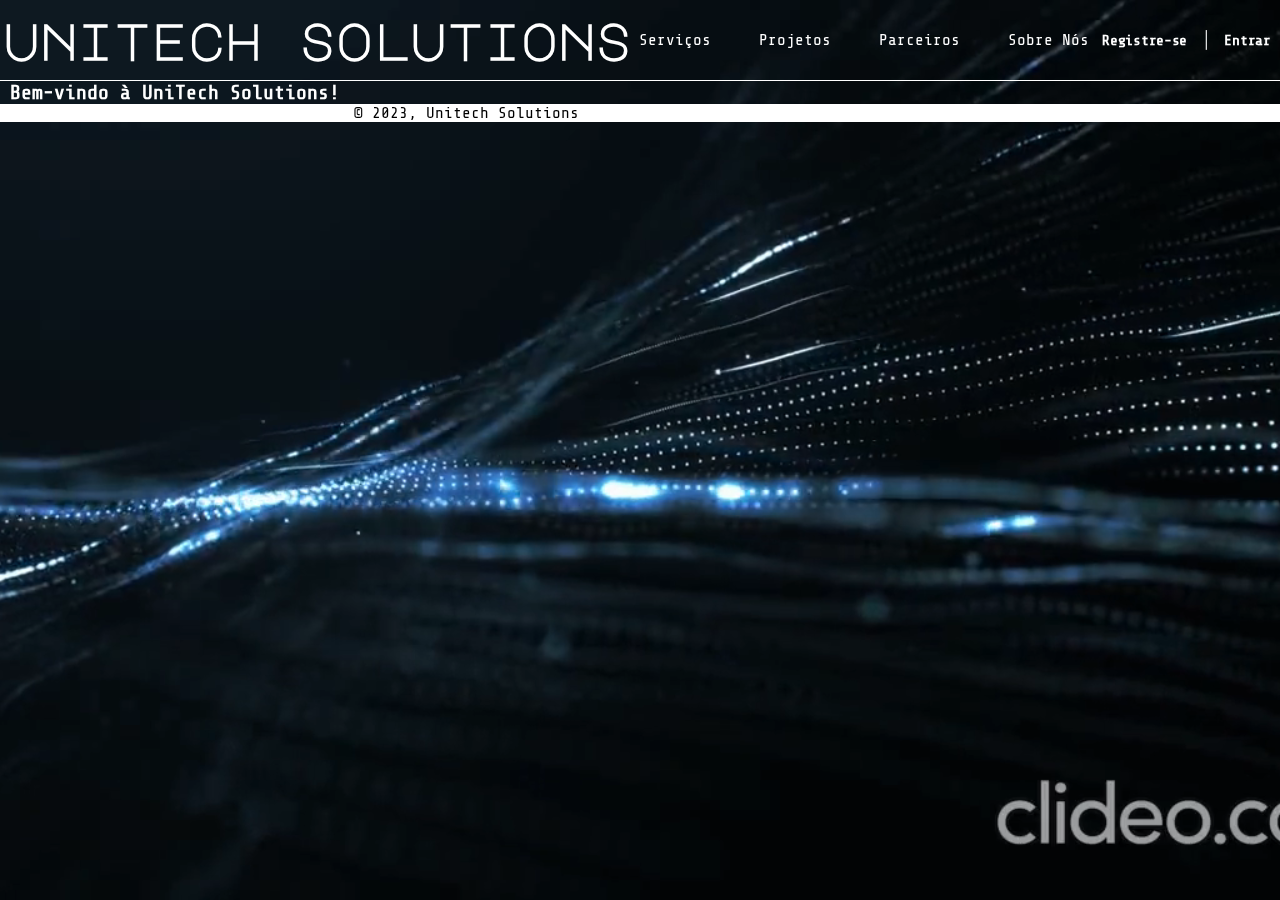
==== index.html @ cce6c794 ".." ====
<!DOCTYPE html>
<html lang="en">
<head>
    <meta charset="UTF-8">
    <meta http-equiv="X-UA-Compatible" content="IE=edge">
    <meta name="viewport" content="width=device-width, initial-scale=1.0">
    <title>Document</title>
    <link rel="stylesheet" href="css/index.css">
    <link rel="stylesheet" href="https://cdnjs.cloudflare.com/ajax/libs/font-awesome/6.4.0/css/all.min.css" integrity="sha512-iecdLmaskl7CVkqkXNQ/ZH/XLlvWZOJyj7Yy7tcenmpD1ypASozpmT/E0iPtmFIB46ZmdtAc9eNBvH0H/ZpiBw==" crossorigin="anonymous" referrerpolicy="no-referrer" />
</head>
<body>
    <header>
        <h1 id="slogan">unitech solutions</h1>
        <nav id="navegation">
            <ul>
                <li><a href="" class="contato">Serviços</a></li>
                <li><a href="" class="contato">Projetos</a></li>
                <li><a href="" class="contato">Parceiros</a></li>
                <li><a href="" class="contato">Sobre Nós</a></li>
            </ul>
        </nav>
        <div class="top-section-right">
            <div class="top-section-right-border-btn"><button class="btn registro" type="submit">Registre-se</button></div>
            <div class="top-section-right-btn-entrar"><button class="btn entrar" type="submit"> Entrar</button></div>
        </div>
    </header>
    <video autoplay loop muted poster="img/import-615163540096e168968110-fppreview-3_NVdrGecK.mp4">
        <source src="img/import-615163540096e168968110-fppreview-3_NVdrGecK.mp4" type="video/mp4">
    </video>
    <div id="intro">
        <section>
        <section id="textdescrition">
            <h1>Bem-vindo à UniTech Solutions!</h1>           
        </section>
    </div>


    <main>
        <section>
            <div>
            </div>
        </section>
    </main>



    <!-- footerrr -->
    <footer>
        <div class="bottom-section">
            <div class="bottom-section-left">
                <p>&copy; 2023, Unitech Solutions</p>
            </div>
            <div class="bottom-section-right">
                <ul class="bottom-section-right-icons">
                    <li><a href="#"><i class="fa-brands fa-instagram"></i></a></li>
                    <li><a href="#"><i class="fa-brands fa-twitter"></i></a></li>
                    <li><a href="#"><i class="fa-brands fa-facebook"></i></a></li>
                </ul>
            </div>
        </div>
    </footer>
</body>
</html>
---- css/index.css ----
@import url('https://fonts.googleapis.com/css2?family=Epilogue:wght@400;800&family=Share+Tech+Mono&display=swap');
@import url('https://fonts.googleapis.com/css2?family=Major+Mono+Display&display=swap');

*{
    margin: 0;
    padding: 0;
    box-sizing: border-box;
}
:root{
font-family: 'Share Tech Mono', monospace;
}
body {
    color: white;
    background: fixed;
    background-color: #240d56;
}
header {
    height: 9vh;
    background-color:#fafafa00;
    display: flex;
    align-items: center;
    justify-content: space-around;
    border-bottom: 1px solid white ;
}
video {
    position: fixed;
    top: 0;
    left: 0;
    width: 100%;
    height: 100%;
    object-fit: cover;
    z-index: -1;
}  
#navegation ul {
    list-style: none;
    display: flex;
    column-gap: 3rem;
}
#navegation a {
    color: white;
    text-decoration: none;
}
#navegation a:hover{
    border-bottom: white solid 1px;
    
}
.top-section-right,.top-section-right-btn-entrar > .btn,.top-section-right > .top-section-right-border-btn > .btn {
    font-family: 'Share Tech Mono', monospace;
    font-weight: 600;
    padding: 7px;
    color: white;
    background-color: #fafafa00;
    border-radius: 0.7rem;
    border: none;
    transition: 0.5s;
}
.top-section-right > .top-section-right-btn-entrar{
    display: inline;
}
.top-section-right > .top-section-right-border-btn{
    display: inline;
    padding-right: 10px;
    border-right: white solid 1px;
}
.top-section-right > .entrar{
    margin-left: .4rem;
}
.top-section-right, .top-section-right-btn-entrar > .btn:hover,.top-section-right > .top-section-right-border-btn > .btn:hover{
    cursor: pointer;
    scale: 1.1;
}
.top-section-right-btn-entrar > .btn:hover,.top-section-right-border-btn > .btn:hover{
    color: white;
    border: white solid 1px;
}
#intro {
    display: flex;
}
#textdescrition h1{
    color: white;
    font-size: 10px;
    margin-left: 10px;
    font-size: 20px;
}
#slogan {
    color: white;
    font-size: 50px;
    font-family: 'Major Mono Display', monospace;
}

/*
    footer
*/

footer{
    background-color: white;
    color: black;
}
.bottom-section {
    display: flex;
    justify-content: space-between;
    align-items: center;
    margin: 0 30px 0 30px;
}
.bottom-section-left, .bottom-section-right{
    width: 45%;
}
.bottom-section-left{
    display: flex;
    justify-content: flex-end;
}
.bottom-section-right{
    display: flex;
    justify-content: flex-start;
}
.bottom-section-right-icons {
    list-style: none;
    font-size: 1.45rem;
    display: flex;
    column-gap: 1rem
}
.bottom-section-right-icons a {
    color: black;
    text-decoration: none;
}
.fa-brands{
    transition: 0.2s;
}
.fa-brands:hover{
    scale: 1.1;
}
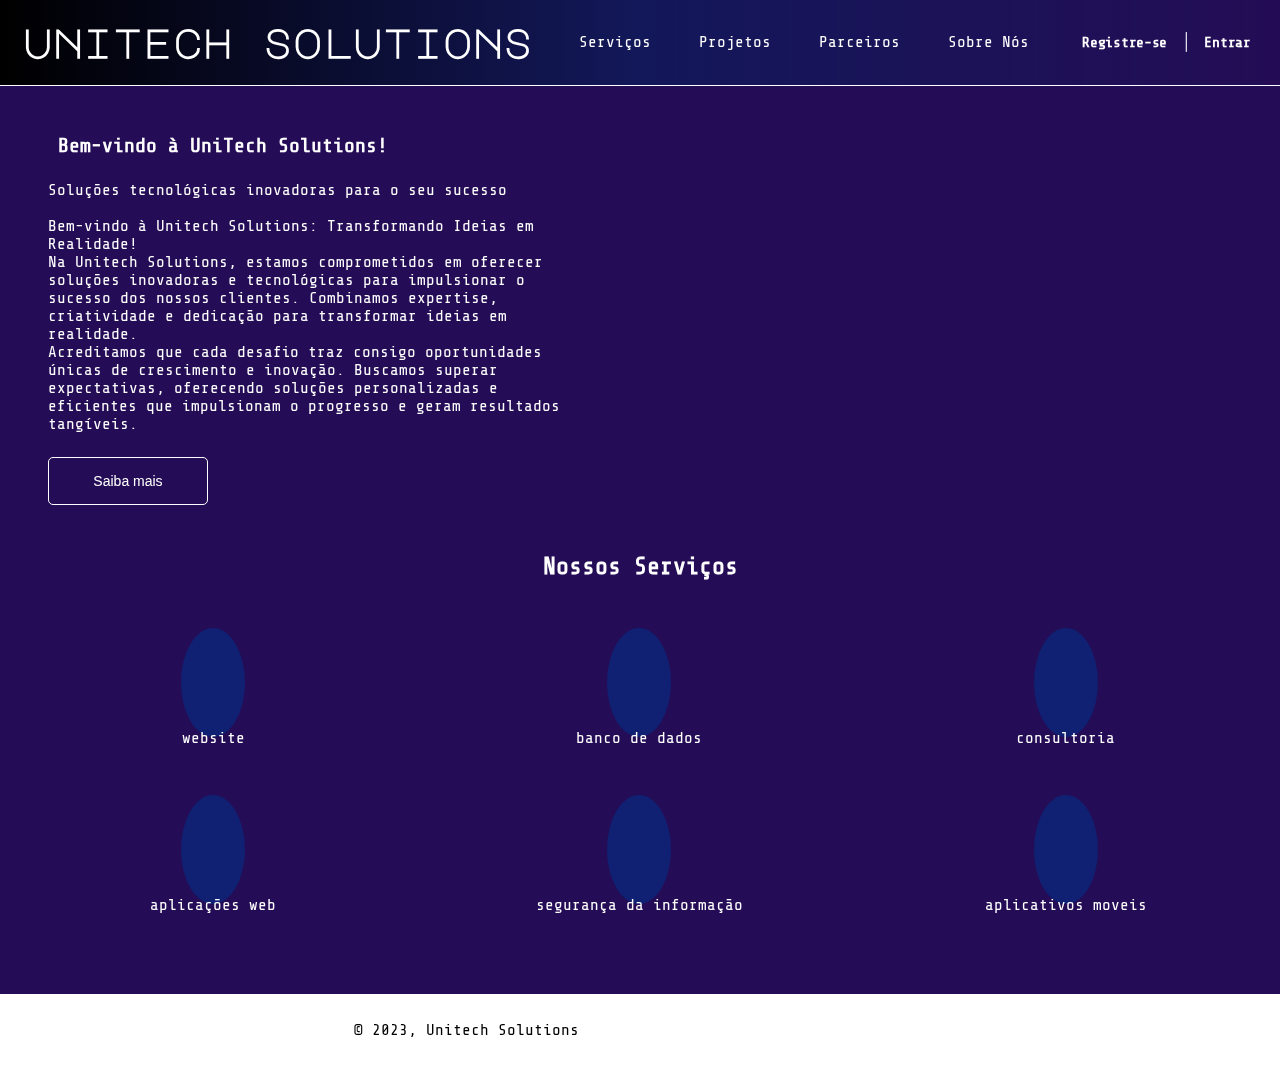
==== commit cbadb1f9: "ajustando coisas" ====
--- a/index.html
+++ b/index.html
@@ -24,26 +24,40 @@
             <div class="top-section-right-btn-entrar"><button class="btn entrar" type="submit"> Entrar</button></div>
         </div>
     </header>
-    <video autoplay loop muted poster="img/import-615163540096e168968110-fppreview-3_NVdrGecK.mp4">
-        <source src="img/import-615163540096e168968110-fppreview-3_NVdrGecK.mp4" type="video/mp4">
+    <video autoplay loop muted poster="img/Vídeo sem título ‐ Feito com o Clipchamp.mp4">
+        <source src="img/Vídeo sem título ‐ Feito com o Clipchamp.mp4" type="video/mp4">
     </video>
     <div id="intro">
         <section>
         <section id="textdescrition">
-            <h1>Bem-vindo à UniTech Solutions!</h1>           
+            <h1>Bem-vindo à UniTech Solutions!</h1>  
+            <p>Soluções tecnológicas inovadoras para o seu sucesso</p>
+            <br>
+            <p>
+                Bem-vindo à Unitech Solutions: Transformando Ideias em Realidade!
+                <br>
+                Na Unitech Solutions, estamos comprometidos em                  oferecer soluções inovadoras e tecnológicas para                  impulsionar o sucesso dos nossos clientes.                  Combinamos expertise, criatividade e dedicação para                  transformar ideias em realidade.
+                <br>
+                Acreditamos que cada desafio traz consigo oportunidades únicas de crescimento e inovação. Buscamos superar expectativas, oferecendo soluções personalizadas e eficientes que impulsionam o progresso e geram resultados tangíveis.
+            </p> 
+            <button id="button-saiba-mais" type="submit" action="serviços.html">
+                Saiba mais
+            </button>
         </section>
     </div>
-
-
-    <main>
-        <section>
-            <div>
-            </div>
-        </section>
-    </main>
-
-
-
+    <div id="services">
+        <h2>Nossos Serviços</h2>
+        <div class="icones">
+            <section class="icons-services"><i class="fa-solid fa-window-maximize"></i><p>website</p></section>
+            <section class="icons-services"><i class="fa-solid fa-database"></i><p>banco de dados</p></section>
+            <section class="icons-services"><i class="fa-solid fa-lightbulb"></i> <p>consultoria</p></section>
+        </div>
+        <div class="icones">
+            <section class="icons-services"><i class="fa-solid fa-gears"></i><p>aplicações web</p></section>
+            <section class="icons-services"><i class="fa-solid fa-shield"></i> <p>segurança da informação</p></section>
+            <section class="icons-services"><i class="fa-solid fa-mobile-screen-button"></i> <p>aplicativos moveis</p></section>
+        </div>
+    </div>
     <!-- footerrr -->
     <footer>
         <div class="bottom-section">
--- a/css/index.css
+++ b/css/index.css
@@ -14,22 +14,14 @@
     background: fixed;
     background-color: #240d56;
 }
+/* NAVEGATION */
 header {
-    height: 9vh;
-    background-color:#fafafa00;
+    height: 9.5vh;
+    background: linear-gradient(to right, #000000, #13185a,#ffffff00 );
     display: flex;
     align-items: center;
     justify-content: space-around;
     border-bottom: 1px solid white ;
-}
-video {
-    position: fixed;
-    top: 0;
-    left: 0;
-    width: 100%;
-    height: 100%;
-    object-fit: cover;
-    z-index: -1;
 }  
 #navegation ul {
     list-style: none;
@@ -44,6 +36,24 @@
     border-bottom: white solid 1px;
     
 }
+#slogan {
+    color: white;
+    font-size: 40px;
+    font-family: 'Major Mono Display', monospace;
+}
+/* VIDEO */
+video {
+    position: fixed;
+    top: 0;
+    left: 0;
+    width: 100%;
+    height: 100%;
+    object-fit: cover;
+    z-index: -1;
+}
+
+/* Botões de login / registro */
+
 .top-section-right,.top-section-right-btn-entrar > .btn,.top-section-right > .top-section-right-border-btn > .btn {
     font-family: 'Share Tech Mono', monospace;
     font-weight: 600;
@@ -63,7 +73,7 @@
     border-right: white solid 1px;
 }
 .top-section-right > .entrar{
-    margin-left: .4rem;
+    margin-left: 4rem;
 }
 .top-section-right, .top-section-right-btn-entrar > .btn:hover,.top-section-right > .top-section-right-border-btn > .btn:hover{
     cursor: pointer;
@@ -73,21 +83,59 @@
     color: white;
     border: white solid 1px;
 }
+
+/* INTRO */
 #intro {
     display: flex;
+}
+#textdescrition {
+    width: 40%;
+    margin: 3rem;
 }
 #textdescrition h1{
     color: white;
     font-size: 10px;
     margin-left: 10px;
     font-size: 20px;
+    margin-bottom: 1.5rem;
 }
-#slogan {
+#button-saiba-mais{
+    margin-top: 1.5rem;
+    background-color: #ffffff00;
     color: white;
-    font-size: 50px;
-    font-family: 'Major Mono Display', monospace;
+    height: 3rem;
+    width: 10rem;
+    font-size: 14px;
+    border: solid 1.5px white;
+    border-radius: 5px;
+    text-decoration: none;
 }
-
+/* SERVICES */
+#services{
+    display: flex;
+    flex-direction: column;
+}
+#services h2{
+    text-align: center;
+    margin-bottom: 5rem;
+}
+.icones {
+    display: flex;
+    text-align: center;
+    margin-bottom: 5rem;
+}
+.icones p{
+    margin-top: 1.5rem;
+}
+.icons-services{
+    width: 33.3%;
+}
+.fa-solid {
+    background-color: rgb(16, 32, 114);
+    font-size: 40px;
+    padding: 2rem;
+    border-radius: 100%;
+}
 /*
     footer
 */
@@ -98,6 +146,7 @@
 }
 .bottom-section {
     display: flex;
+    height: 4.5rem;
     justify-content: space-between;
     align-items: center;
     margin: 0 30px 0 30px;
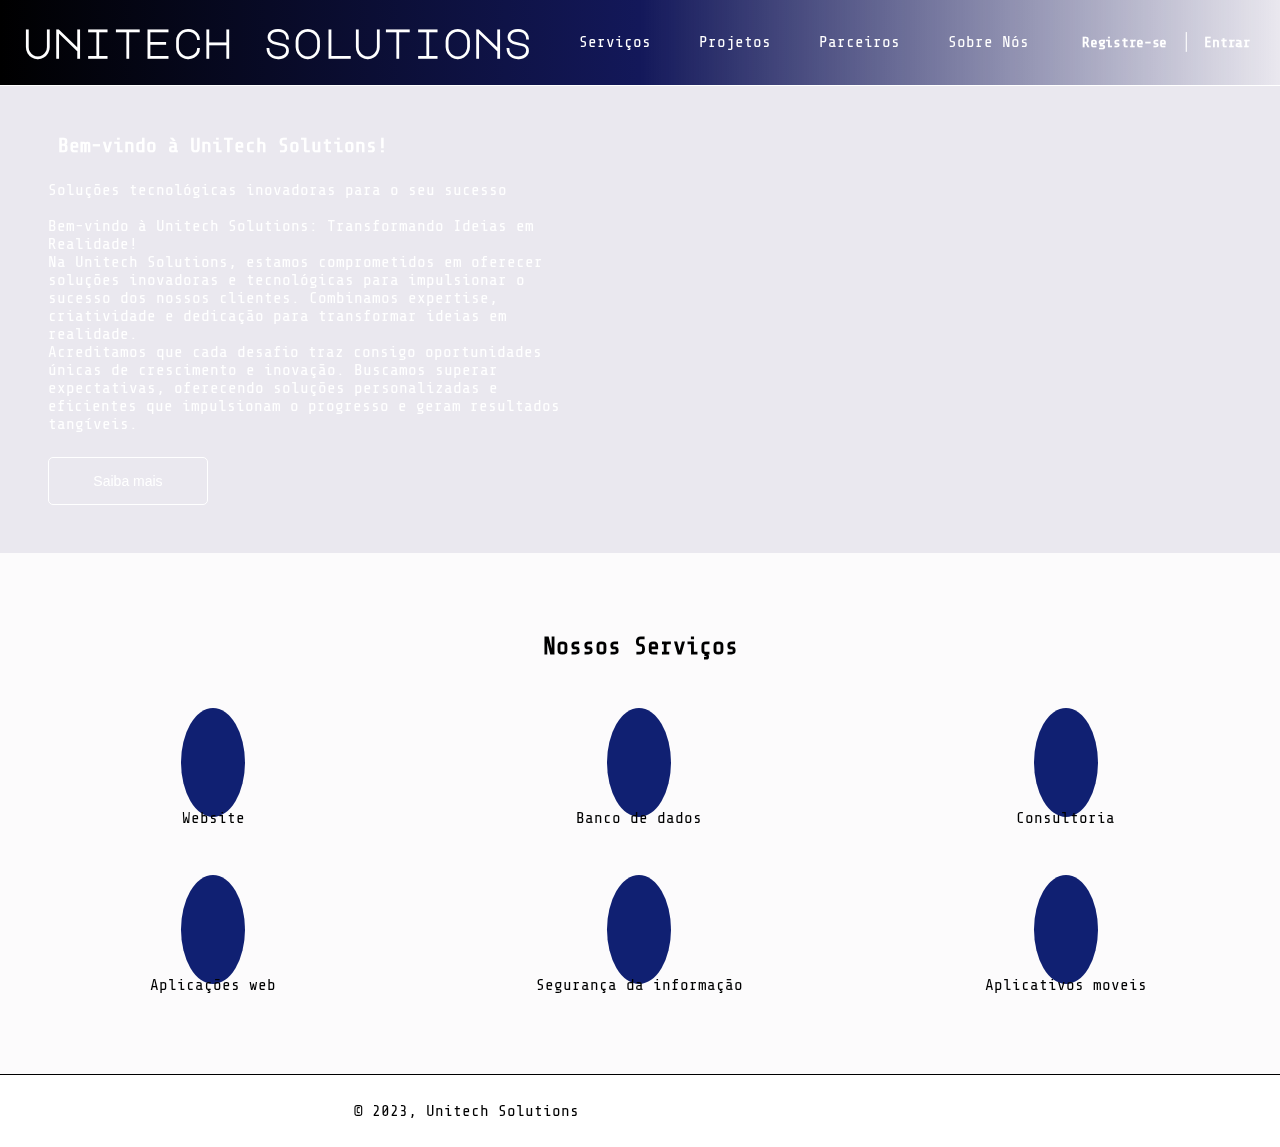
==== commit f1de68cf: "mexendo no site" ====
--- a/index.html
+++ b/index.html
@@ -48,14 +48,14 @@
     <div id="services">
         <h2>Nossos Serviços</h2>
         <div class="icones">
-            <section class="icons-services"><i class="fa-solid fa-window-maximize"></i><p>website</p></section>
-            <section class="icons-services"><i class="fa-solid fa-database"></i><p>banco de dados</p></section>
-            <section class="icons-services"><i class="fa-solid fa-lightbulb"></i> <p>consultoria</p></section>
+            <section class="icons-services"><i class="fa-solid fa-window-maximize"></i><p>Website</p></section>
+            <section class="icons-services"><i class="fa-solid fa-database"></i><p>Banco de dados</p></section>
+            <section class="icons-services"><i class="fa-solid fa-lightbulb"></i> <p>Consultoria</p></section>
         </div>
         <div class="icones">
-            <section class="icons-services"><i class="fa-solid fa-gears"></i><p>aplicações web</p></section>
-            <section class="icons-services"><i class="fa-solid fa-shield"></i> <p>segurança da informação</p></section>
-            <section class="icons-services"><i class="fa-solid fa-mobile-screen-button"></i> <p>aplicativos moveis</p></section>
+            <section class="icons-services"><i class="fa-solid fa-gears"></i><p>Aplicações web</p></section>
+            <section class="icons-services"><i class="fa-solid fa-shield"></i> <p>Segurança da informação</p></section>
+            <section class="icons-services"><i class="fa-solid fa-mobile-screen-button"></i> <p>Aplicativos moveis</p></section>
         </div>
     </div>
     <!-- footerrr -->
--- a/css/index.css
+++ b/css/index.css
@@ -11,8 +11,7 @@
 }
 body {
     color: white;
-    background: fixed;
-    background-color: #240d56;
+    background-color: #eae8ef;
 }
 /* NAVEGATION */
 header {
@@ -87,6 +86,7 @@
 /* INTRO */
 #intro {
     display: flex;
+    background: fixed;
 }
 #textdescrition {
     width: 40%;
@@ -114,10 +114,12 @@
 #services{
     display: flex;
     flex-direction: column;
+    background-color: #ffffffd2;
+    color: #000000;
 }
 #services h2{
     text-align: center;
-    margin-bottom: 5rem;
+    margin: 5rem;
 }
 .icones {
     display: flex;
@@ -135,6 +137,7 @@
     font-size: 40px;
     padding: 2rem;
     border-radius: 100%;
+    color: white;
 }
 /*
     footer
@@ -143,6 +146,7 @@
 footer{
     background-color: white;
     color: black;
+    border-top: solid black 1px;
 }
 .bottom-section {
     display: flex;
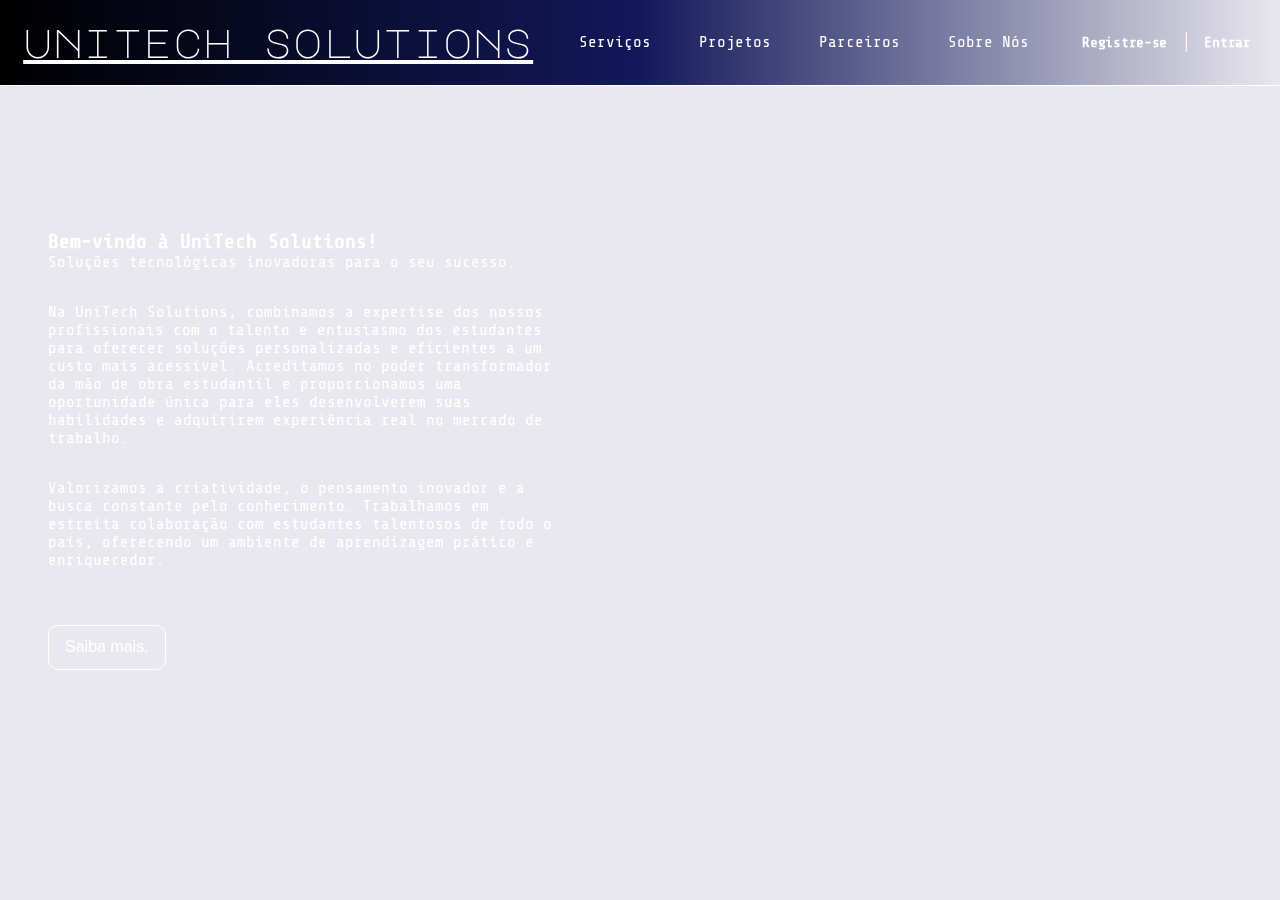
==== commit c221b645: "Update index.html" ====
--- a/index.html
+++ b/index.html
@@ -10,10 +10,10 @@
 </head>
 <body>
     <header>
-        <h1 id="slogan">unitech solutions</h1>
+        <a href="index.html" id="slogan">unitech solutions</a>
         <nav id="navegation">
             <ul>
-                <li><a href="" class="contato">Serviços</a></li>
+                <li><a href="serviços.html" class="contato">Serviços</a></li>
                 <li><a href="" class="contato">Projetos</a></li>
                 <li><a href="" class="contato">Parceiros</a></li>
                 <li><a href="" class="contato">Sobre Nós</a></li>
@@ -30,48 +30,17 @@
     <div id="intro">
         <section>
         <section id="textdescrition">
-            <h1>Bem-vindo à UniTech Solutions!</h1>  
-            <p>Soluções tecnológicas inovadoras para o seu sucesso</p>
-            <br>
-            <p>
-                Bem-vindo à Unitech Solutions: Transformando Ideias em Realidade!
-                <br>
-                Na Unitech Solutions, estamos comprometidos em                  oferecer soluções inovadoras e tecnológicas para                  impulsionar o sucesso dos nossos clientes.                  Combinamos expertise, criatividade e dedicação para                  transformar ideias em realidade.
-                <br>
-                Acreditamos que cada desafio traz consigo oportunidades únicas de crescimento e inovação. Buscamos superar expectativas, oferecendo soluções personalizadas e eficientes que impulsionam o progresso e geram resultados tangíveis.
-            </p> 
-            <button id="button-saiba-mais" type="submit" action="serviços.html">
-                Saiba mais
-            </button>
+             <h1>Bem-vindo à UniTech Solutions!</h1>
+             <p id="textslogan">Soluções tecnológicas inovadoras para o seu sucesso.</p>
+            
+             <p>Na UniTech Solutions, combinamos a expertise dos nossos profissionais com o talento e entusiasmo dos estudantes para oferecer  soluções personalizadas e eficientes a um custo mais acessível. Acreditamos no poder transformador da mão de obra  estudantil e proporcionamos uma oportunidade única para eles desenvolverem suas habilidades e adquirirem experiência real  no mercado de trabalho.</p>
+            
+             <p>Valorizamos a criatividade, o pensamento inovador e a busca constante pelo conhecimento. Trabalhamos em estreita colaboração com estudantes talentosos de todo o país, oferecendo um ambiente de aprendizagem prático e enriquecedor.</p>
+            
+            <a href="serviços.html">
+                <button class="button-saiba-mais">Saiba mais.</button> 
+            </a>
         </section>
     </div>
-    <div id="services">
-        <h2>Nossos Serviços</h2>
-        <div class="icones">
-            <section class="icons-services"><i class="fa-solid fa-window-maximize"></i><p>Website</p></section>
-            <section class="icons-services"><i class="fa-solid fa-database"></i><p>Banco de dados</p></section>
-            <section class="icons-services"><i class="fa-solid fa-lightbulb"></i> <p>Consultoria</p></section>
-        </div>
-        <div class="icones">
-            <section class="icons-services"><i class="fa-solid fa-gears"></i><p>Aplicações web</p></section>
-            <section class="icons-services"><i class="fa-solid fa-shield"></i> <p>Segurança da informação</p></section>
-            <section class="icons-services"><i class="fa-solid fa-mobile-screen-button"></i> <p>Aplicativos moveis</p></section>
-        </div>
-    </div>
-    <!-- footerrr -->
-    <footer>
-        <div class="bottom-section">
-            <div class="bottom-section-left">
-                <p>&copy; 2023, Unitech Solutions</p>
-            </div>
-            <div class="bottom-section-right">
-                <ul class="bottom-section-right-icons">
-                    <li><a href="#"><i class="fa-brands fa-instagram"></i></a></li>
-                    <li><a href="#"><i class="fa-brands fa-twitter"></i></a></li>
-                    <li><a href="#"><i class="fa-brands fa-facebook"></i></a></li>
-                </ul>
-            </div>
-        </div>
-    </footer>
 </body>
 </html>--- a/css/index.css
+++ b/css/index.css
@@ -37,7 +37,7 @@
 }
 #slogan {
     color: white;
-    font-size: 40px;
+    font-size: 2.5rem;
     font-family: 'Major Mono Display', monospace;
 }
 /* VIDEO */
@@ -59,7 +59,7 @@
     padding: 7px;
     color: white;
     background-color: #fafafa00;
-    border-radius: 0.7rem;
+    border-radius: 10px;
     border: none;
     transition: 0.5s;
 }
@@ -87,98 +87,31 @@
 #intro {
     display: flex;
     background: fixed;
+    margin-bottom: 8rem;
+    margin-top: 6rem;
 }
 #textdescrition {
     width: 40%;
-    margin: 3rem;
+    margin: 3rem; 
+}
+#textdescrition p {
+    margin-bottom: 2rem; 
 }
 #textdescrition h1{
     color: white;
-    font-size: 10px;
-    margin-left: 10px;
-    font-size: 20px;
-    margin-bottom: 1.5rem;
+    font-size: 1.25rem;
 }
-#button-saiba-mais{
+.button-saiba-mais{
     margin-top: 1.5rem;
     background-color: #ffffff00;
     color: white;
-    height: 3rem;
-    width: 10rem;
-    font-size: 14px;
+    font-size: 1rem;
     border: solid 1.5px white;
-    border-radius: 5px;
+    border-radius: 10px;
     text-decoration: none;
-}
-/* SERVICES */
-#services{
-    display: flex;
-    flex-direction: column;
-    background-color: #ffffffd2;
-    color: #000000;
-}
-#services h2{
-    text-align: center;
-    margin: 5rem;
-}
-.icones {
-    display: flex;
-    text-align: center;
-    margin-bottom: 5rem;
-}
-.icones p{
-    margin-top: 1.5rem;
-}
-.icons-services{
-    width: 33.3%;
-}
-.fa-solid {
-    background-color: rgb(16, 32, 114);
-    font-size: 40px;
-    padding: 2rem;
-    border-radius: 100%;
-    color: white;
-}
-/*
-    footer
-*/
-
-footer{
-    background-color: white;
-    color: black;
-    border-top: solid black 1px;
-}
-.bottom-section {
-    display: flex;
-    height: 4.5rem;
-    justify-content: space-between;
-    align-items: center;
-    margin: 0 30px 0 30px;
-}
-.bottom-section-left, .bottom-section-right{
-    width: 45%;
-}
-.bottom-section-left{
-    display: flex;
-    justify-content: flex-end;
-}
-.bottom-section-right{
-    display: flex;
-    justify-content: flex-start;
-}
-.bottom-section-right-icons {
-    list-style: none;
-    font-size: 1.45rem;
-    display: flex;
-    column-gap: 1rem
-}
-.bottom-section-right-icons a {
-    color: black;
-    text-decoration: none;
-}
-.fa-brands{
+    padding: 0.8rem 1rem 0.8rem 1rem;
     transition: 0.2s;
 }
-.fa-brands:hover{
+.button-saiba-mais:hover {
     scale: 1.1;
 }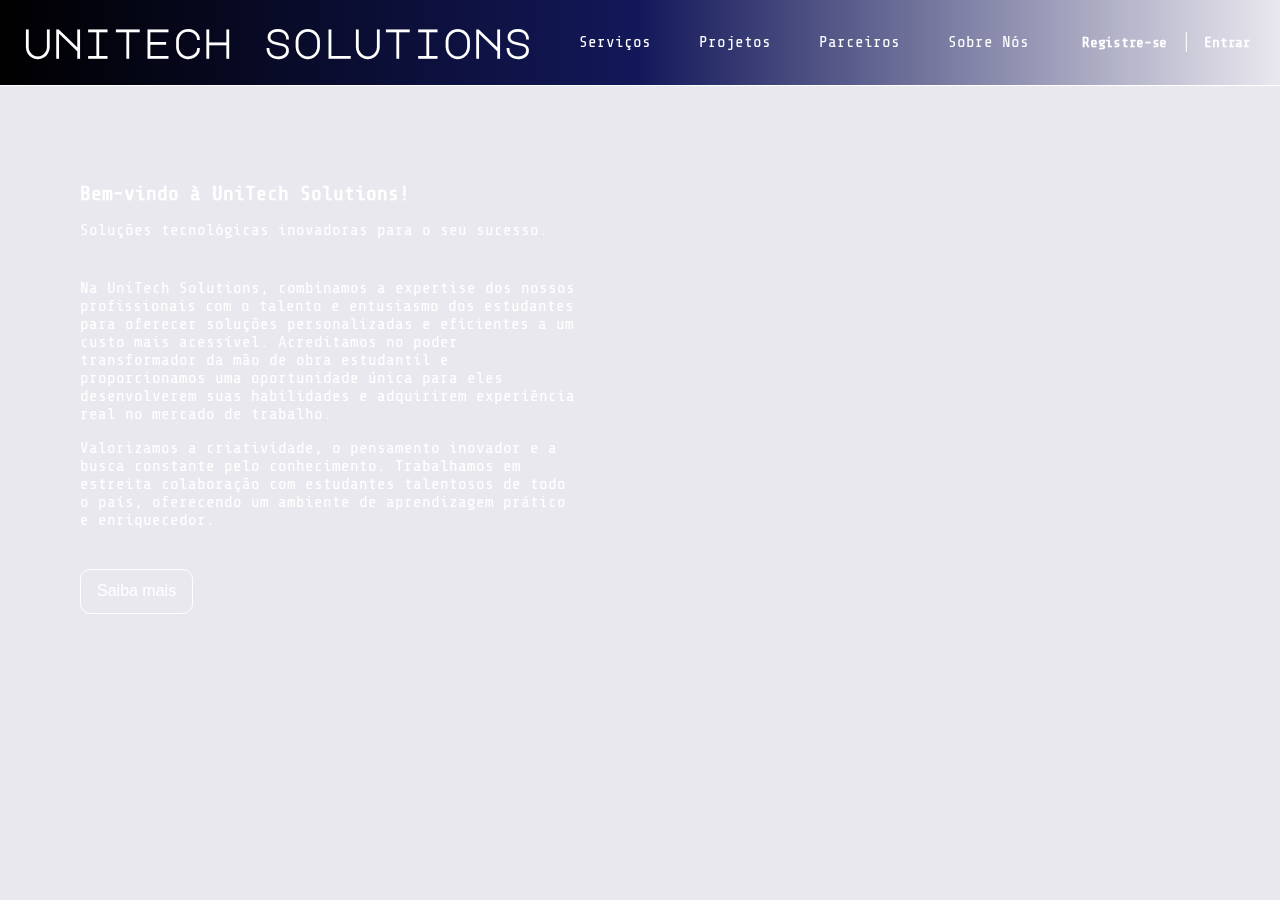
==== commit ebf27769: "." ====
--- a/index.html
+++ b/index.html
@@ -38,7 +38,7 @@
              <p>Valorizamos a criatividade, o pensamento inovador e a busca constante pelo conhecimento. Trabalhamos em estreita colaboração com estudantes talentosos de todo o país, oferecendo um ambiente de aprendizagem prático e enriquecedor.</p>
             
             <a href="serviços.html">
-                <button class="button-saiba-mais">Saiba mais.</button> 
+                <button class="button-saiba-mais">Saiba mais</button> 
             </a>
         </section>
     </div>
--- a/css/index.css
+++ b/css/index.css
@@ -38,6 +38,8 @@
 #slogan {
     color: white;
     font-size: 2.5rem;
+    font-weight: bold;
+    text-decoration: none;
     font-family: 'Major Mono Display', monospace;
 }
 /* VIDEO */
@@ -87,19 +89,23 @@
 #intro {
     display: flex;
     background: fixed;
-    margin-bottom: 8rem;
-    margin-top: 6rem;
+    padding-top: 3rem;
+    margin-left: 2rem;
 }
 #textdescrition {
     width: 40%;
     margin: 3rem; 
 }
+div section #textslogan{
+    margin-bottom: 2.5rem;
+}
 #textdescrition p {
-    margin-bottom: 2rem; 
+    margin-bottom: 1rem; 
 }
 #textdescrition h1{
     color: white;
     font-size: 1.25rem;
+    margin-bottom: 1rem;
 }
 .button-saiba-mais{
     margin-top: 1.5rem;
@@ -114,4 +120,77 @@
 }
 .button-saiba-mais:hover {
     scale: 1.1;
+}
+/* SERVICES */
+#services{
+    display: flex;
+    flex-direction: column;
+    
+    color: #000000;
+}
+#services h2{
+    text-align: center;
+    margin: 5rem;
+}
+.icones {
+    display: flex;
+    text-align: center;
+    margin-bottom: 5rem;
+}
+.icones p{
+    margin-top: 1.5rem;
+}
+.icons-services{
+    width: 33.3%;
+}
+.fa-solid {
+    background-color: rgb(16, 32, 114);
+    font-size: 40px;
+    padding: 2rem;
+    border-radius: 100%;
+    color: white;
+}
+/*
+    footer
+*/
+
+footer{
+    background-color: white;
+    color: black;
+    border-top: solid black 1px;
+}
+.bottom-section {
+    display: flex;
+    height: 4.5rem;
+    justify-content: space-between;
+    align-items: center;
+    margin: 0 30px 0 30px;
+}
+.bottom-section-left, .bottom-section-right{
+    width: 45%;
+}
+.bottom-section-left{
+    display: flex;
+    justify-content: flex-end;
+}
+.bottom-section-right{
+    display: flex;
+    justify-content: flex-start;
+}
+.bottom-section-right-icons {
+    list-style: none;
+    font-size: 1.45rem;
+    display: flex;
+    column-gap: 1rem
+}
+.bottom-section-right-icons a {
+    color: black;
+    text-decoration: none;
+}
+.fa-brands{
+    transition: 0.2s;
+}
+.fa-brands:hover{
+    scale: 1.1;
+
 }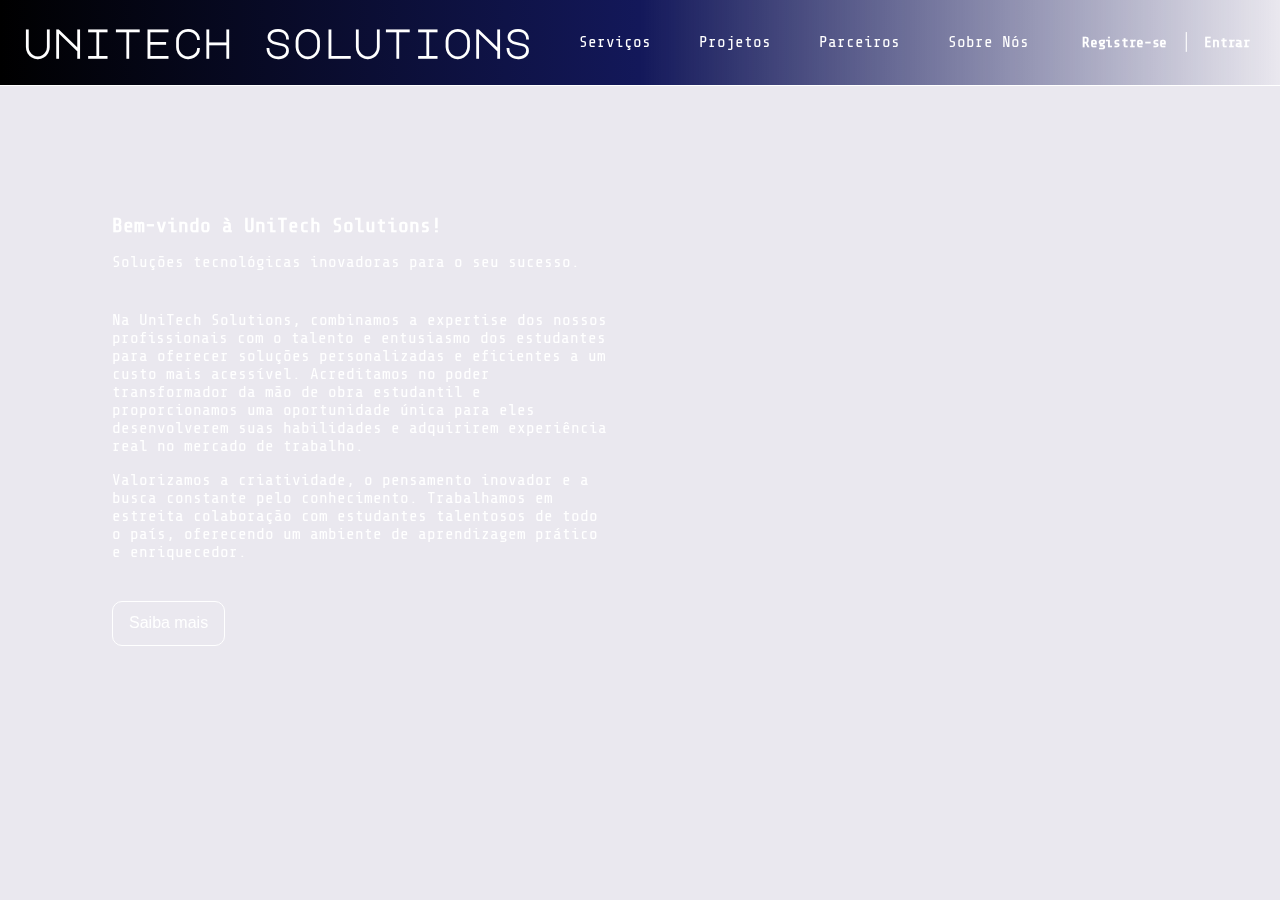
==== commit 41359d24: "ajeitando" ====
--- a/index.html
+++ b/index.html
@@ -14,14 +14,14 @@
         <nav id="navegation">
             <ul>
                 <li><a href="serviços.html" class="contato">Serviços</a></li>
-                <li><a href="" class="contato">Projetos</a></li>
-                <li><a href="" class="contato">Parceiros</a></li>
-                <li><a href="" class="contato">Sobre Nós</a></li>
+                <li><a href="projetos.html" class="contato">Projetos</a></li>
+                <li><a href="parceiros.html" class="contato">Parceiros</a></li>
+                <li><a href="sobrenos.html" class="contato">Sobre Nós</a></li>
             </ul>
         </nav>
         <div class="top-section-right">
-            <div class="top-section-right-border-btn"><button class="btn registro" type="submit">Registre-se</button></div>
-            <div class="top-section-right-btn-entrar"><button class="btn entrar" type="submit"> Entrar</button></div>
+            <div class="top-section-right-btn-registrar"><a href=""><button class="btn registro" type="submit">Registre-se</button></a></div>
+            <div class="top-section-right-btn-entrar"><a href="entrar.html"><button class="btn entrar" type="submit">Entrar</button></a></div>
         </div>
     </header>
     <video autoplay loop muted poster="img/Vídeo sem título ‐ Feito com o Clipchamp.mp4">
--- a/css/index.css
+++ b/css/index.css
@@ -55,7 +55,8 @@
 
 /* Botões de login / registro */
 
-.top-section-right,.top-section-right-btn-entrar > .btn,.top-section-right > .top-section-right-border-btn > .btn {
+.top-section-right,.top-section-right-btn-entrar > a > .btn, .top-section-right > .top-section-right-btn-registrar > a > .btn {
+    text-decoration: none;
     font-family: 'Share Tech Mono', monospace;
     font-weight: 600;
     padding: 7px;
@@ -67,8 +68,9 @@
 }
 .top-section-right > .top-section-right-btn-entrar{
     display: inline;
+
 }
-.top-section-right > .top-section-right-border-btn{
+.top-section-right > .top-section-right-btn-registrar{
     display: inline;
     padding-right: 10px;
     border-right: white solid 1px;
@@ -76,11 +78,11 @@
 .top-section-right > .entrar{
     margin-left: 4rem;
 }
-.top-section-right, .top-section-right-btn-entrar > .btn:hover,.top-section-right > .top-section-right-border-btn > .btn:hover{
+.top-section-right, .top-section-right-btn-entrar > a > .btn:hover,.top-section-right > .top-section-right-btn-registrar > a > .btn:hover{
     cursor: pointer;
     scale: 1.1;
 }
-.top-section-right-btn-entrar > .btn:hover,.top-section-right-border-btn > .btn:hover{
+.top-section-right-btn-entrar > a > .btn:hover,.top-section-right-btn-registrar > a > .btn:hover{
     color: white;
     border: white solid 1px;
 }
@@ -94,7 +96,7 @@
 }
 #textdescrition {
     width: 40%;
-    margin: 3rem; 
+    margin: 5rem; 
 }
 div section #textslogan{
     margin-bottom: 2.5rem;
